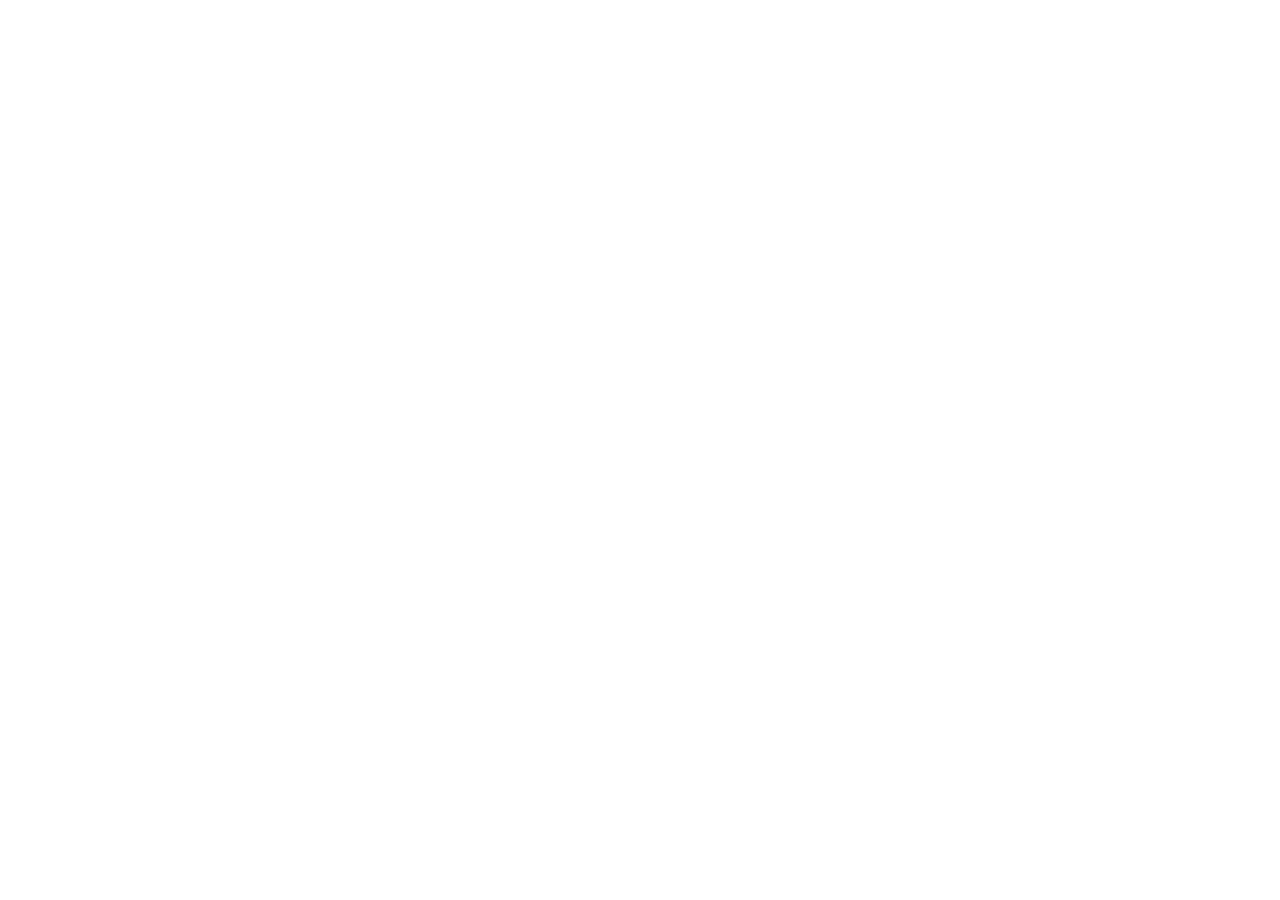
==== docs/index.html @ 61b68dad "Update index.html" ====
<!DOCTYPE html>
<html lang="de">
<head>
    <meta charset="UTF-8">
    <meta http-equiv="refresh" content="0; url=https://girnstein-david.framer.website/">
    <script type="text/javascript">
        window.location.replace("https://girnstein-david.framer.website/");
    </script>
    <title>Weiterleitung...</title>
</head>
<body>
    <p>Seite wird geladen... Falls nichts passiert, <a href="https://girnstein-david.framer.website/">hier klicken</a>.</p>
</body>
</html>
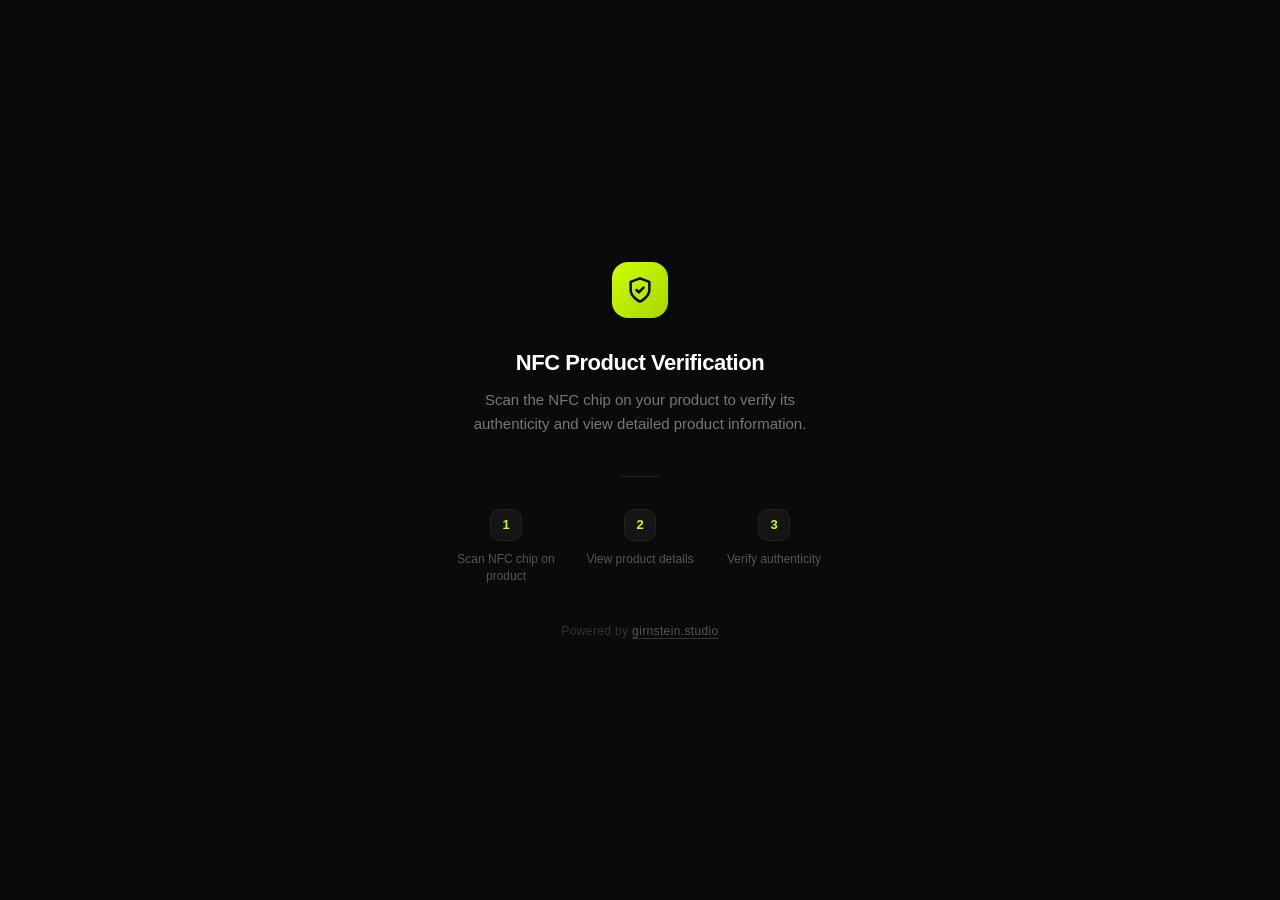
==== commit 984f00db: "update 2.0" ====
--- a/docs/index.html
+++ b/docs/index.html
@@ -1,14 +1,248 @@
 <!DOCTYPE html>
-<html lang="de">
+<html lang="en">
 <head>
     <meta charset="UTF-8">
-    <meta http-equiv="refresh" content="0; url=https://girnstein-david.framer.website/">
-    <script type="text/javascript">
-        window.location.replace("https://girnstein-david.framer.website/");
-    </script>
-    <title>Weiterleitung...</title>
+    <meta name="viewport" content="width=device-width, initial-scale=1.0">
+    <title>Product Verification — girnstein.studio</title>
+    <style>
+        * { margin: 0; padding: 0; box-sizing: border-box; }
+
+        body {
+            font-family: -apple-system, BlinkMacSystemFont, 'Segoe UI', Roboto, sans-serif;
+            background: #0A0A0A;
+            color: #fff;
+            min-height: 100dvh;
+            display: flex;
+            align-items: center;
+            justify-content: center;
+            padding: 24px;
+        }
+
+        /* ── LOADING STATE ── */
+        .loader {
+            text-align: center;
+            display: none;
+            flex-direction: column;
+            align-items: center;
+            gap: 16px;
+        }
+        .loader.active { display: flex; }
+        .spinner {
+            width: 28px; height: 28px;
+            border: 2.5px solid rgba(255,255,255,0.1);
+            border-top-color: #CDFF00;
+            border-radius: 50%;
+            animation: spin 0.7s linear infinite;
+        }
+        @keyframes spin { to { transform: rotate(360deg); } }
+        .loader p { color: #666; font-size: 13px; letter-spacing: 0.02em; }
+
+        /* ── LANDING PAGE ── */
+        .landing {
+            display: none;
+            text-align: center;
+            max-width: 420px;
+        }
+        .landing.active { display: block; }
+
+        .logo-mark {
+            width: 56px; height: 56px;
+            margin: 0 auto 32px;
+            border-radius: 16px;
+            background: linear-gradient(135deg, #CDFF00 0%, #A8D600 100%);
+            display: flex;
+            align-items: center;
+            justify-content: center;
+        }
+        .logo-mark svg { width: 28px; height: 28px; }
+
+        .landing h1 {
+            font-size: 22px;
+            font-weight: 700;
+            letter-spacing: -0.02em;
+            margin-bottom: 12px;
+            color: #fff;
+        }
+
+        .landing .subtitle {
+            font-size: 15px;
+            line-height: 1.6;
+            color: #777;
+            max-width: 340px;
+            margin: 0 auto 40px;
+        }
+
+        .divider {
+            width: 40px;
+            height: 1px;
+            background: #222;
+            margin: 0 auto 32px;
+        }
+
+        .how-it-works {
+            display: flex;
+            gap: 20px;
+            margin-bottom: 40px;
+        }
+
+        .step {
+            flex: 1;
+            text-align: center;
+        }
+
+        .step-num {
+            width: 32px; height: 32px;
+            border-radius: 10px;
+            background: #151515;
+            border: 1px solid #222;
+            display: flex;
+            align-items: center;
+            justify-content: center;
+            margin: 0 auto 10px;
+            font-size: 13px;
+            font-weight: 600;
+            color: #CDFF00;
+        }
+
+        .step-label {
+            font-size: 12px;
+            color: #555;
+            line-height: 1.4;
+        }
+
+        .footer-note {
+            font-size: 12px;
+            color: #333;
+            letter-spacing: 0.03em;
+        }
+        .footer-note a {
+            color: #555;
+            text-decoration: none;
+            border-bottom: 1px solid #333;
+            transition: color 0.2s;
+        }
+        .footer-note a:hover { color: #CDFF00; border-color: #CDFF00; }
+
+        /* ── ERROR STATE ── */
+        .error-box {
+            display: none;
+            text-align: center;
+            max-width: 360px;
+        }
+        .error-box.active { display: block; }
+        .error-box h2 { font-size: 18px; margin-bottom: 10px; }
+        .error-box p { color: #666; font-size: 14px; line-height: 1.6; margin-bottom: 20px; }
+        .error-box a {
+            display: inline-block;
+            padding: 10px 20px;
+            background: #CDFF00;
+            color: #000;
+            text-decoration: none;
+            border-radius: 10px;
+            font-weight: 600;
+            font-size: 13px;
+        }
+    </style>
 </head>
 <body>
-    <p>Seite wird geladen... Falls nichts passiert, <a href="https://girnstein-david.framer.website/">hier klicken</a>.</p>
+
+<!-- LOADING -->
+<div class="loader" id="loader">
+    <div class="spinner"></div>
+    <p>Loading product page...</p>
+</div>
+
+<!-- LANDING PAGE (shown when no NFC params) -->
+<div class="landing" id="landing">
+    <div class="logo-mark">
+        <svg viewBox="0 0 24 24" fill="none" stroke="#0A0A0A" stroke-width="2.2" stroke-linecap="round" stroke-linejoin="round">
+            <path d="M12 22s8-4 8-10V5l-8-3-8 3v7c0 6 8 10 8 10z"/>
+            <path d="M9 12l2 2 4-4"/>
+        </svg>
+    </div>
+
+    <h1>NFC Product Verification</h1>
+    <p class="subtitle">Scan the NFC chip on your product to verify its authenticity and view detailed product information.</p>
+
+    <div class="divider"></div>
+
+    <div class="how-it-works">
+        <div class="step">
+            <div class="step-num">1</div>
+            <div class="step-label">Scan NFC chip on product</div>
+        </div>
+        <div class="step">
+            <div class="step-num">2</div>
+            <div class="step-label">View product details</div>
+        </div>
+        <div class="step">
+            <div class="step-num">3</div>
+            <div class="step-label">Verify authenticity</div>
+        </div>
+    </div>
+
+    <p class="footer-note">Powered by <a href="#">girnstein.studio</a></p>
+</div>
+
+<!-- ERROR -->
+<div class="error-box" id="errorBox">
+    <h2>Invalid Link</h2>
+    <p>This product link appears to be incomplete. Please scan the NFC chip again.</p>
+    <a href="./">Back to Home</a>
+</div>
+
+<script>
+/**
+ * ROUTER / DISPATCHER
+ *
+ * Flow:
+ * 1. No NFC params → show landing page
+ * 2. NFC params present → call Product-Data Lambda → redirect to correct template
+ * 3. Direct template links still work: /templates/template-1-bold.html?uid=...
+ */
+
+const PRODUCT_DATA_LAMBDA = 'https://YOUR_API_GATEWAY_URL/product-page';
+const DEFAULT_TEMPLATE = 'template-1-bold';
+const VALID_TEMPLATES = ['template-1-bold', 'template-2-clean', 'template-3-minimal'];
+
+(async function route() {
+    const params = new URLSearchParams(window.location.search);
+    const uid = params.get('uid');
+    const ctr = params.get('ctr');
+    const cmac = params.get('cmac');
+
+    // ── No NFC params → Landing Page ──
+    if (!uid && !ctr && !cmac) {
+        document.getElementById('landing').classList.add('active');
+        return;
+    }
+
+    // ── NFC params present → Loading + Route to Template ──
+    document.getElementById('loader').classList.add('active');
+
+    let templateName = params.get('t') || null;
+
+    if (!templateName) {
+        try {
+            const res = await fetch(`${PRODUCT_DATA_LAMBDA}?uid=${encodeURIComponent(uid)}&ctr=${encodeURIComponent(ctr || '')}&cmac=${encodeURIComponent(cmac || '')}`);
+            if (res.ok) {
+                const result = await res.json();
+                templateName = result.template || DEFAULT_TEMPLATE;
+            } else {
+                templateName = DEFAULT_TEMPLATE;
+            }
+        } catch (e) {
+            templateName = DEFAULT_TEMPLATE;
+        }
+    }
+
+    if (!VALID_TEMPLATES.includes(templateName)) {
+        templateName = DEFAULT_TEMPLATE;
+    }
+
+    // Redirect to template, keeping all URL params
+    window.location.replace(`./templates/${templateName}.html${window.location.search}`);
+})();
+</script>
 </body>
 </html>
